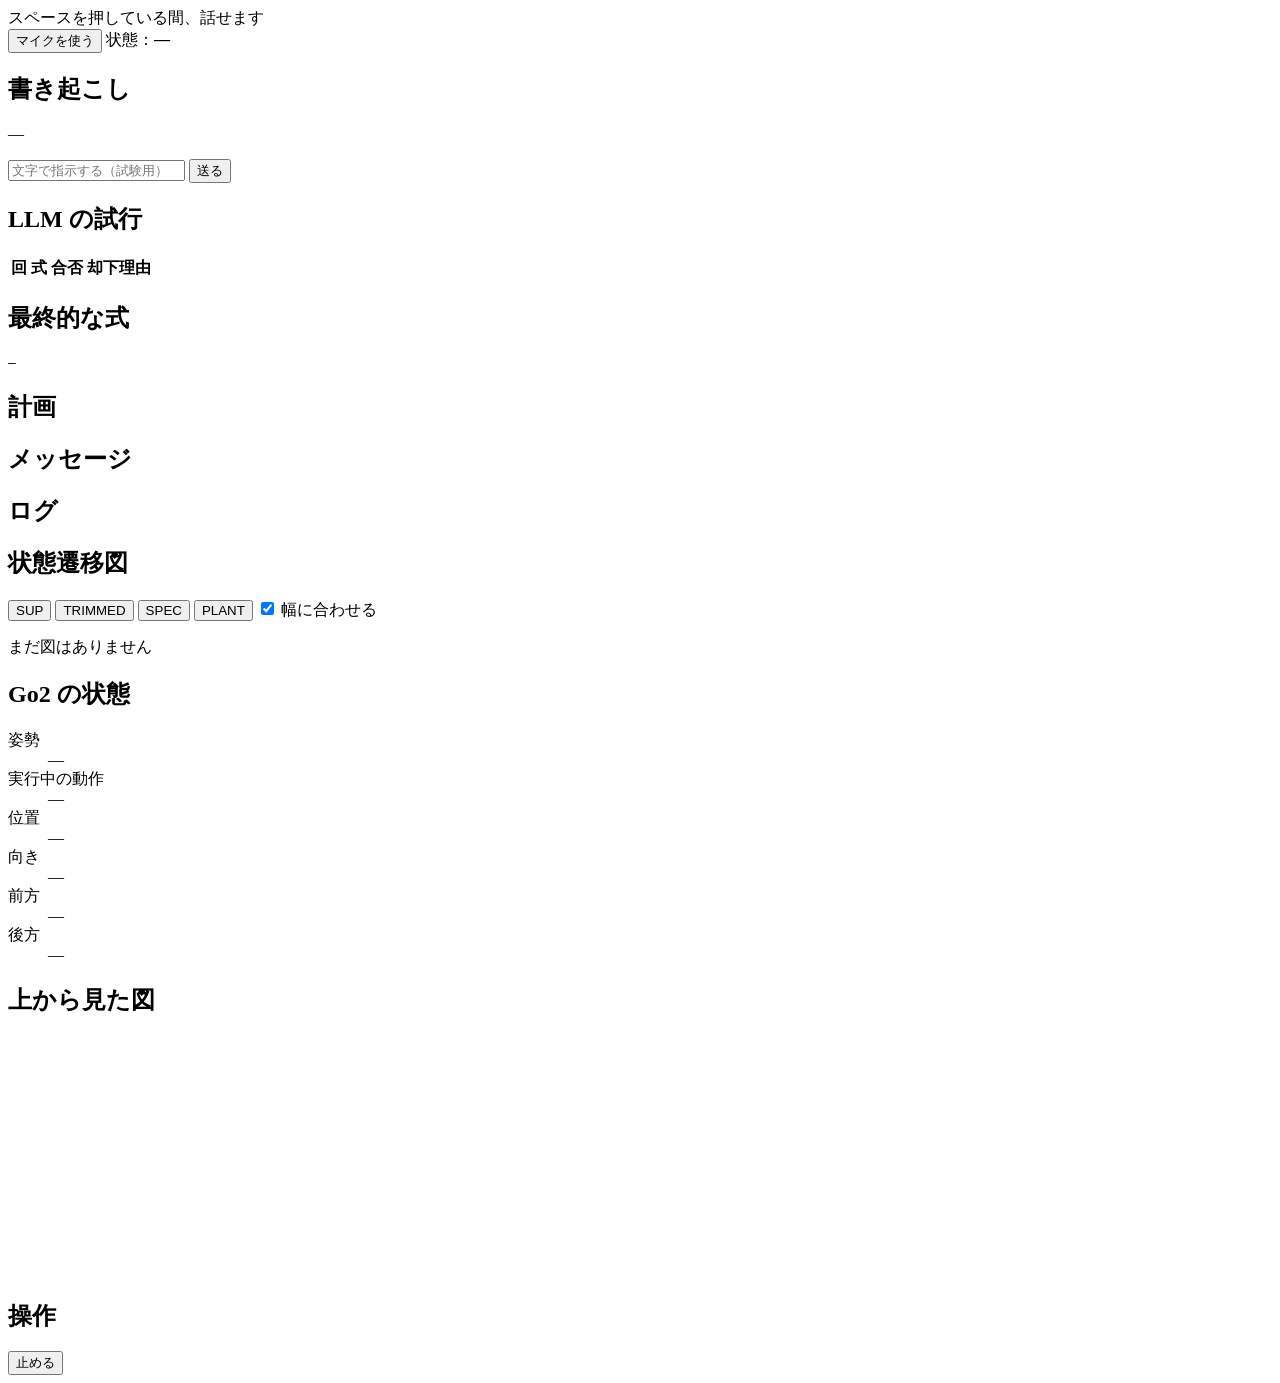
==== voice_ltl/static/index.html @ 2f59b000 "feat: add the Web server and operation page (push to talk, diagrams, Go2 view) - voice_ltl/server.py" ====
<!doctype html>
<html lang="ja">
<head>
  <meta charset="utf-8">
  <meta name="viewport" content="width=device-width, initial-scale=1">
  <title>Go2 声で指示</title>
  <link rel="icon" href="data:,">
  <link rel="stylesheet" href="/static/style.css">
</head>
<body>
  <header id="talk" class="talk">
    <div id="talk-label" class="talk-label">スペースを押している間、話せます</div>
    <div class="talk-sub">
      <button id="mic" type="button">マイクを使う</button>
      <span>状態：<b id="status">—</b></span>
      <span id="hint" class="hint" role="status"></span>
    </div>
  </header>

  <main class="columns">
    <section class="left">
      <div class="card">
        <h2>書き起こし</h2>
        <p id="transcript" class="transcript">—</p>
        <form id="text-form" class="text-form">
          <input id="text-input" type="text" autocomplete="off" placeholder="文字で指示する（試験用）">
          <button type="submit">送る</button>
        </form>
      </div>
      <div class="card">
        <h2>LLM の試行</h2>
        <table class="attempts">
          <thead><tr><th>回</th><th>式</th><th>合否</th><th>却下理由</th></tr></thead>
          <tbody id="attempts"></tbody>
        </table>
      </div>
      <div class="card">
        <h2>最終的な式</h2>
        <code id="formula" class="formula">—</code>
      </div>
      <div class="card">
        <h2>計画</h2>
        <ol id="plan" class="plan"></ol>
      </div>
      <div class="card">
        <h2>メッセージ</h2>
        <p id="message" class="message"></p>
      </div>
      <div class="card">
        <h2>ログ</h2>
        <pre id="log" class="log"></pre>
      </div>
    </section>

    <section class="right card">
      <h2>状態遷移図</h2>
      <div class="tabs" role="tablist">
        <button type="button" role="tab" data-name="SUP" aria-selected="true">SUP</button>
        <button type="button" role="tab" data-name="TRIMMED" aria-selected="false">TRIMMED</button>
        <button type="button" role="tab" data-name="SPEC" aria-selected="false">SPEC</button>
        <button type="button" role="tab" data-name="PLANT" aria-selected="false">PLANT</button>
        <label class="fit"><input id="fit" type="checkbox" checked> 幅に合わせる</label>
      </div>
      <div id="diagram-box" class="diagram-box fit">
        <img id="diagram" alt="状態遷移図" hidden>
        <p id="diagram-empty" class="diagram-empty">まだ図はありません</p>
      </div>
    </section>
  </main>

  <footer class="bottom">
    <div class="card">
      <h2>Go2 の状態</h2>
      <dl class="go2">
        <dt>姿勢</dt><dd id="posture">—</dd>
        <dt>実行中の動作</dt><dd id="current">—</dd>
        <dt>位置</dt><dd id="position">—</dd>
        <dt>向き</dt><dd id="heading">—</dd>
        <dt>前方</dt><dd id="front">—</dd>
        <dt>後方</dt><dd id="back">—</dd>
      </dl>
    </div>
    <div class="card">
      <h2>上から見た図</h2>
      <canvas id="map" class="map" width="320" height="240"></canvas>
    </div>
    <div class="card controls">
      <h2>操作</h2>
      <button id="box-front" type="button" class="sim-only" hidden>前に箱を置く</button>
      <button id="box-back" type="button" class="sim-only" hidden>後ろに箱を置く</button>
      <button id="box-clear" type="button" class="sim-only" hidden>箱を全部どける</button>
      <button id="stop" type="button" class="stop">止める</button>
    </div>
  </footer>

  <script src="/static/app.js"></script>
</body>
</html>
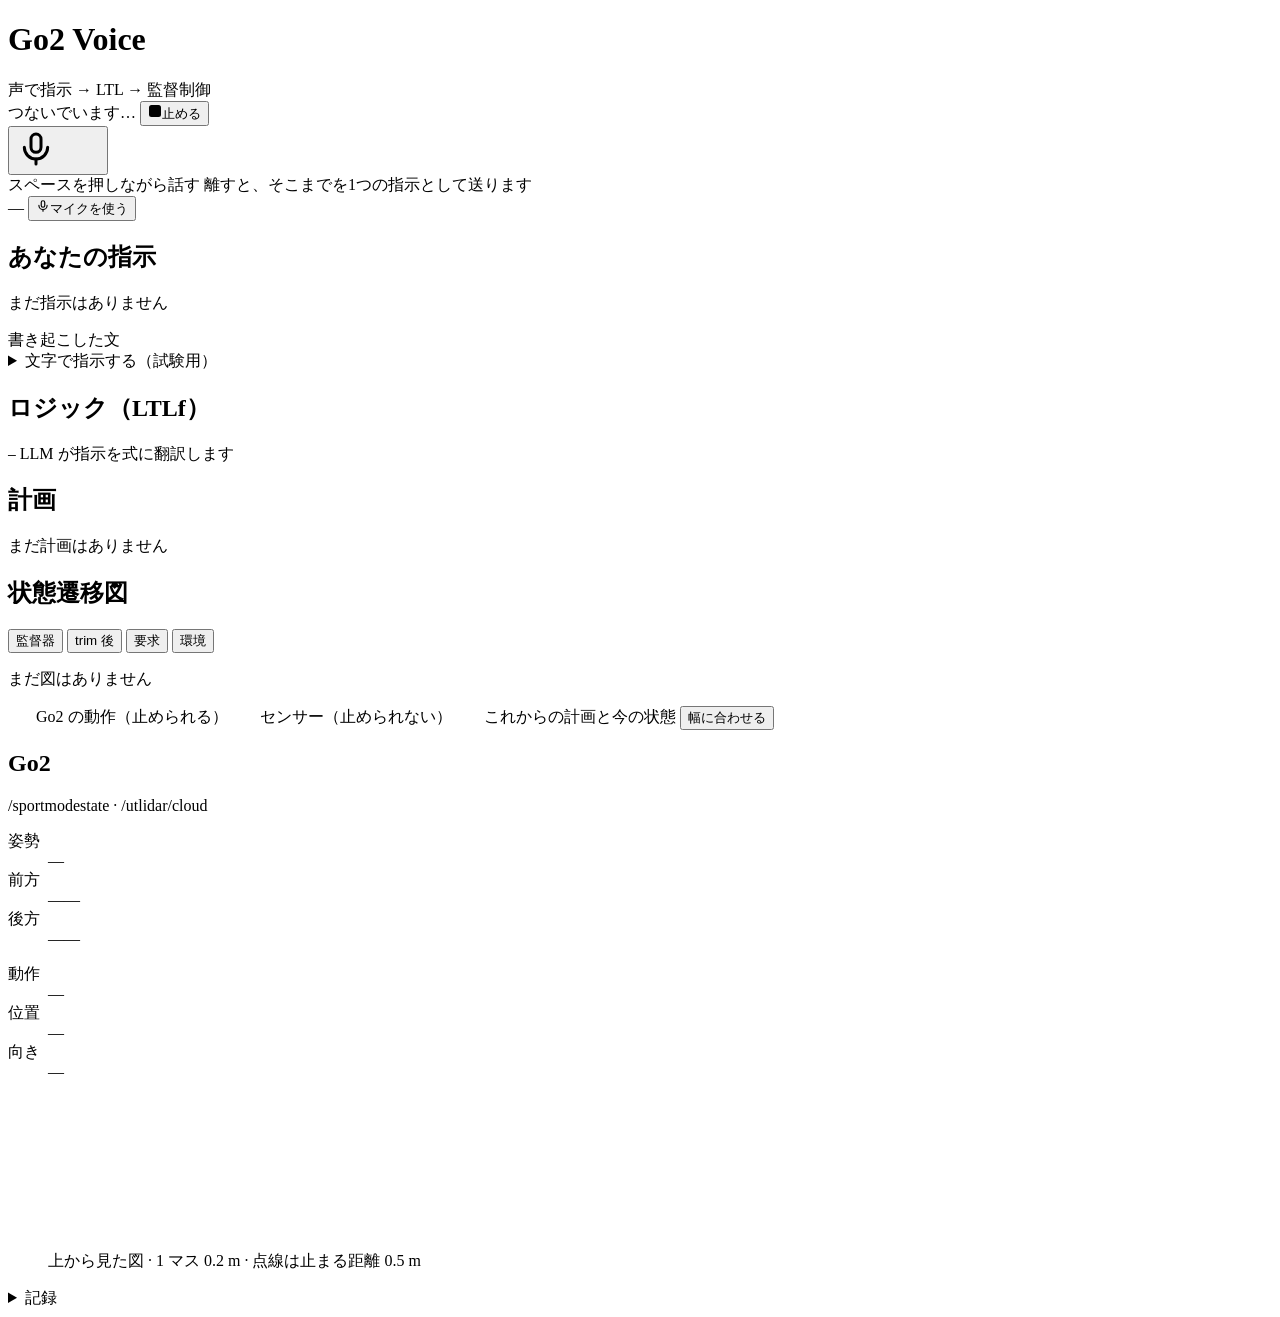
==== commit 2f9b3182: "feat: rebuild the operation page after the Claude Design canvas index.html, style.css and app.js fol" ====
--- a/voice_ltl/static/index.html
+++ b/voice_ltl/static/index.html
@@ -3,95 +3,172 @@
 <head>
   <meta charset="utf-8">
   <meta name="viewport" content="width=device-width, initial-scale=1">
-  <title>Go2 声で指示</title>
+  <meta name="color-scheme" content="light dark">
+  <title>Go2 Voice</title>
   <link rel="icon" href="data:,">
+  <!-- Optional web fonts, loaded without holding up the page; offline the system fonts of the
+       stack in style.css are used. -->
+  <link rel="preconnect" href="https://fonts.googleapis.com">
+  <link rel="preconnect" href="https://fonts.gstatic.com" crossorigin>
+  <link rel="stylesheet" href="https://fonts.googleapis.com/css2?family=Noto+Sans+JP:wght@400;500;600;700&amp;family=JetBrains+Mono:wght@400;500&amp;display=swap" media="print" onload="this.media='all'">
   <link rel="stylesheet" href="/static/style.css">
 </head>
 <body>
-  <header id="talk" class="talk">
-    <div id="talk-label" class="talk-label">スペースを押している間、話せます</div>
-    <div class="talk-sub">
-      <button id="mic" type="button">マイクを使う</button>
-      <span>状態：<b id="status">—</b></span>
-      <span id="hint" class="hint" role="status"></span>
+  <!-- The design: docs/reference/ui-design (Main, TalkStates, Messages). -->
+  <header class="topbar">
+    <div class="topbar-inner">
+      <div class="brand">
+        <h1 class="brand-name">Go2 Voice</h1>
+        <span class="brand-sub">声で指示 → LTL → 監督制御</span>
+      </div>
+      <div class="topbar-right">
+        <span id="link" class="pill link" data-tone="off">
+          <span class="dot" aria-hidden="true"></span><span id="link-text">つないでいます…</span>
+        </span>
+        <button id="stop" type="button" class="stop-button">
+          <svg width="14" height="14" viewBox="0 0 14 14" aria-hidden="true"><rect x="1" y="1" width="12" height="12" rx="2.5" fill="currentColor"/></svg>止める
+        </button>
+      </div>
     </div>
   </header>
 
-  <main class="columns">
-    <section class="left">
-      <div class="card">
-        <h2>書き起こし</h2>
-        <p id="transcript" class="transcript">—</p>
-        <form id="text-form" class="text-form">
-          <input id="text-input" type="text" autocomplete="off" placeholder="文字で指示する（試験用）">
-          <button type="submit">送る</button>
-        </form>
+  <main class="page">
+    <section id="talk" class="talk" data-state="idle" aria-label="話す">
+      <div class="talk-button-wrap">
+        <span class="talk-ring" aria-hidden="true"></span>
+        <button id="talk-button" type="button" class="talk-button" aria-label="押している間、話せます">
+          <svg class="talk-mic" width="40" height="40" viewBox="0 0 24 24" fill="none" stroke="currentColor" stroke-width="1.8" stroke-linecap="round" stroke-linejoin="round" aria-hidden="true"><rect x="9" y="3" width="6" height="11" rx="3"/><path d="M5 11a7 7 0 0 0 14 0"/><path d="M12 18v3"/></svg>
+          <span class="talk-bars" aria-hidden="true"><span></span><span></span><span></span><span></span></span>
+          <svg class="talk-spin" width="40" height="40" viewBox="0 0 40 40" aria-hidden="true"><circle cx="20" cy="20" r="16" fill="none" stroke="var(--spin-track)" stroke-width="3"/><path d="M20 4 A16 16 0 0 1 36 20" fill="none" stroke="var(--accent)" stroke-width="3" stroke-linecap="round"/></svg>
+        </button>
       </div>
-      <div class="card">
-        <h2>LLM の試行</h2>
-        <table class="attempts">
-          <thead><tr><th>回</th><th>式</th><th>合否</th><th>却下理由</th></tr></thead>
-          <tbody id="attempts"></tbody>
-        </table>
+      <div class="talk-text">
+        <span id="talk-title" class="talk-title">スペースを押しながら話す</span>
+        <span id="talk-sub" class="talk-sub">離すと、そこまでを1つの指示として送ります</span>
+        <ol id="steps" class="steps" aria-label="今の段階" hidden>
+          <li data-step="transcribe"><svg class="check" width="12" height="12" viewBox="0 0 14 14" fill="none" stroke="currentColor" stroke-width="2" stroke-linecap="round" stroke-linejoin="round" aria-hidden="true"><path d="M2.5 7.5l3 3 6-7"/></svg>書き起こし</li>
+          <li data-step="translate"><svg class="check" width="12" height="12" viewBox="0 0 14 14" fill="none" stroke="currentColor" stroke-width="2" stroke-linecap="round" stroke-linejoin="round" aria-hidden="true"><path d="M2.5 7.5l3 3 6-7"/></svg>ロジックに翻訳</li>
+          <li data-step="synthesize"><svg class="check" width="12" height="12" viewBox="0 0 14 14" fill="none" stroke="currentColor" stroke-width="2" stroke-linecap="round" stroke-linejoin="round" aria-hidden="true"><path d="M2.5 7.5l3 3 6-7"/></svg>監督器を合成</li>
+        </ol>
       </div>
-      <div class="card">
-        <h2>最終的な式</h2>
-        <code id="formula" class="formula">—</code>
+      <div class="talk-meta">
+        <span id="status" class="pill status" data-tone="neutral">
+          <span class="dot" aria-hidden="true"></span><span id="status-text">—</span>
+        </span>
+        <button id="mic" type="button" class="mic-button">
+          <svg width="14" height="14" viewBox="0 0 24 24" fill="none" stroke="currentColor" stroke-width="2" stroke-linecap="round" stroke-linejoin="round" aria-hidden="true"><rect x="9" y="3" width="6" height="11" rx="3"/><path d="M5 11a7 7 0 0 0 14 0"/><path d="M12 18v3"/></svg><span id="mic-text">マイクを使う</span>
+        </button>
       </div>
-      <div class="card">
-        <h2>計画</h2>
-        <ol id="plan" class="plan"></ol>
-      </div>
-      <div class="card">
-        <h2>メッセージ</h2>
-        <p id="message" class="message"></p>
-      </div>
-      <div class="card">
-        <h2>ログ</h2>
-        <pre id="log" class="log"></pre>
-      </div>
+      <span id="hint" class="hint" role="status"></span>
     </section>
 
-    <section class="right card">
-      <h2>状態遷移図</h2>
-      <div class="tabs" role="tablist">
-        <button type="button" role="tab" data-name="SUP" aria-selected="true">SUP</button>
-        <button type="button" role="tab" data-name="TRIMMED" aria-selected="false">TRIMMED</button>
-        <button type="button" role="tab" data-name="SPEC" aria-selected="false">SPEC</button>
-        <button type="button" role="tab" data-name="PLANT" aria-selected="false">PLANT</button>
-        <label class="fit"><input id="fit" type="checkbox" checked> 幅に合わせる</label>
+    <div class="notices">
+      <div id="notice-status" role="status"></div>
+      <div id="notice-alert" role="alert"></div>
+    </div>
+
+    <section class="pair" aria-label="指示と式">
+      <article class="card">
+        <h2 class="label">あなたの指示</h2>
+        <p id="transcript" class="transcript" data-empty="true">まだ指示はありません</p>
+        <span class="caption">書き起こした文</span>
+        <details class="text-entry">
+          <summary>文字で指示する（試験用）</summary>
+          <form id="text-form" class="text-form">
+            <label class="visually-hidden" for="text-input">指示の文</label>
+            <input id="text-input" type="text" autocomplete="off" placeholder="例：立って挨拶して">
+            <button type="submit" class="button">送る</button>
+          </form>
+        </details>
+      </article>
+
+      <article class="card">
+        <div class="card-head">
+          <h2 class="label">ロジック（LTLf）</h2>
+          <span id="verdict" class="verdict" data-tone="ok" hidden></span>
+        </div>
+        <code id="formula" class="formula">—</code>
+        <span id="formula-caption" class="caption">LLM が指示を式に翻訳します</span>
+        <details id="attempts-box" class="attempts" hidden>
+          <summary>LLM の試行<span id="attempts-count" class="summary-meta"></span></summary>
+          <ol id="attempts" class="attempt-list"></ol>
+        </details>
+      </article>
+    </section>
+
+    <section class="card plan-card" aria-labelledby="plan-label">
+      <div class="card-head">
+        <h2 id="plan-label" class="label">計画</h2>
+        <span id="plan-meta" class="meta"></span>
       </div>
-      <div id="diagram-box" class="diagram-box fit">
-        <img id="diagram" alt="状態遷移図" hidden>
-        <p id="diagram-empty" class="diagram-empty">まだ図はありません</p>
-      </div>
+      <ol id="plan" class="plan"></ol>
+      <p id="plan-empty" class="empty-text">まだ計画はありません</p>
     </section>
+
+    <section class="duo" aria-label="状態遷移図と Go2">
+      <article class="card diagram-card">
+        <div class="card-head">
+          <h2 class="label">状態遷移図</h2>
+          <div class="segmented" role="tablist" aria-label="図の種類">
+            <button id="tab-SUP" type="button" role="tab" data-name="SUP" aria-selected="true" aria-controls="diagram-panel">監督器</button>
+            <button id="tab-TRIMMED" type="button" role="tab" data-name="TRIMMED" aria-selected="false" aria-controls="diagram-panel" tabindex="-1">trim 後</button>
+            <button id="tab-SPEC" type="button" role="tab" data-name="SPEC" aria-selected="false" aria-controls="diagram-panel" tabindex="-1">要求</button>
+            <button id="tab-PLANT" type="button" role="tab" data-name="PLANT" aria-selected="false" aria-controls="diagram-panel" tabindex="-1">環境</button>
+          </div>
+        </div>
+        <div id="diagram-panel" class="diagram-box" role="tabpanel" aria-labelledby="tab-SUP" tabindex="0">
+          <img id="diagram" alt="" hidden>
+          <p id="diagram-empty" class="diagram-empty">まだ図はありません</p>
+        </div>
+        <div class="legend">
+          <span class="legend-item"><svg width="28" height="8" viewBox="0 0 28 8" aria-hidden="true"><path d="M2 4 H26" stroke="var(--edge)" stroke-width="2" stroke-linecap="round"/></svg>Go2 の動作（止められる）</span>
+          <span class="legend-item"><svg width="28" height="8" viewBox="0 0 28 8" aria-hidden="true"><path d="M2 4 H26" stroke="var(--edge)" stroke-width="2" stroke-linecap="round" stroke-dasharray="5 5"/></svg>センサー（止められない）</span>
+          <span class="legend-item"><svg width="28" height="8" viewBox="0 0 28 8" aria-hidden="true"><path d="M2 4 H26" stroke="var(--diagram-plan)" stroke-width="3" stroke-linecap="round"/></svg>これからの計画と今の状態</span>
+          <button id="fit" type="button" class="toggle" aria-pressed="false">幅に合わせる</button>
+        </div>
+      </article>
+
+      <article class="card go2-card" aria-labelledby="go2-label">
+        <div class="card-head">
+          <h2 id="go2-label" class="label">Go2</h2>
+          <span class="meta">/sportmodestate · /utlidar/cloud</span>
+        </div>
+        <dl class="tiles">
+          <div class="tile">
+            <dt>姿勢</dt>
+            <dd><span id="posture" class="tile-value">—</span></dd>
+          </div>
+          <div class="tile">
+            <dt>前方</dt>
+            <dd><span id="front-dist" class="tile-value">—</span><span id="front" class="judge" data-tone="off">—</span></dd>
+          </div>
+          <div class="tile">
+            <dt>後方</dt>
+            <dd><span id="back-dist" class="tile-value">—</span><span id="back" class="judge" data-tone="off">—</span></dd>
+          </div>
+        </dl>
+        <dl class="facts">
+          <div><dt>動作</dt><dd id="current">—</dd></div>
+          <div><dt>位置</dt><dd id="position">—</dd></div>
+          <div><dt>向き</dt><dd id="heading">—</dd></div>
+        </dl>
+        <figure class="map-figure">
+          <div class="map-box"><canvas id="map" class="map" role="img" aria-label="上から見た図"></canvas></div>
+          <figcaption>上から見た図 · 1 マス 0.2 m · 点線は止まる距離 0.5 m</figcaption>
+        </figure>
+        <div id="box-buttons" class="box-buttons" hidden>
+          <button id="box-front" type="button" class="button">前に箱を置く</button>
+          <button id="box-back" type="button" class="button">後ろに箱を置く</button>
+          <button id="box-clear" type="button" class="button quiet">箱を全部どける</button>
+        </div>
+      </article>
+    </section>
+
+    <details class="card log-card">
+      <summary>記録</summary>
+      <ol id="log" class="log"></ol>
+    </details>
   </main>
-
-  <footer class="bottom">
-    <div class="card">
-      <h2>Go2 の状態</h2>
-      <dl class="go2">
-        <dt>姿勢</dt><dd id="posture">—</dd>
-        <dt>実行中の動作</dt><dd id="current">—</dd>
-        <dt>位置</dt><dd id="position">—</dd>
-        <dt>向き</dt><dd id="heading">—</dd>
-        <dt>前方</dt><dd id="front">—</dd>
-        <dt>後方</dt><dd id="back">—</dd>
-      </dl>
-    </div>
-    <div class="card">
-      <h2>上から見た図</h2>
-      <canvas id="map" class="map" width="320" height="240"></canvas>
-    </div>
-    <div class="card controls">
-      <h2>操作</h2>
-      <button id="box-front" type="button" class="sim-only" hidden>前に箱を置く</button>
-      <button id="box-back" type="button" class="sim-only" hidden>後ろに箱を置く</button>
-      <button id="box-clear" type="button" class="sim-only" hidden>箱を全部どける</button>
-      <button id="stop" type="button" class="stop">止める</button>
-    </div>
-  </footer>
 
   <script src="/static/app.js"></script>
 </body>
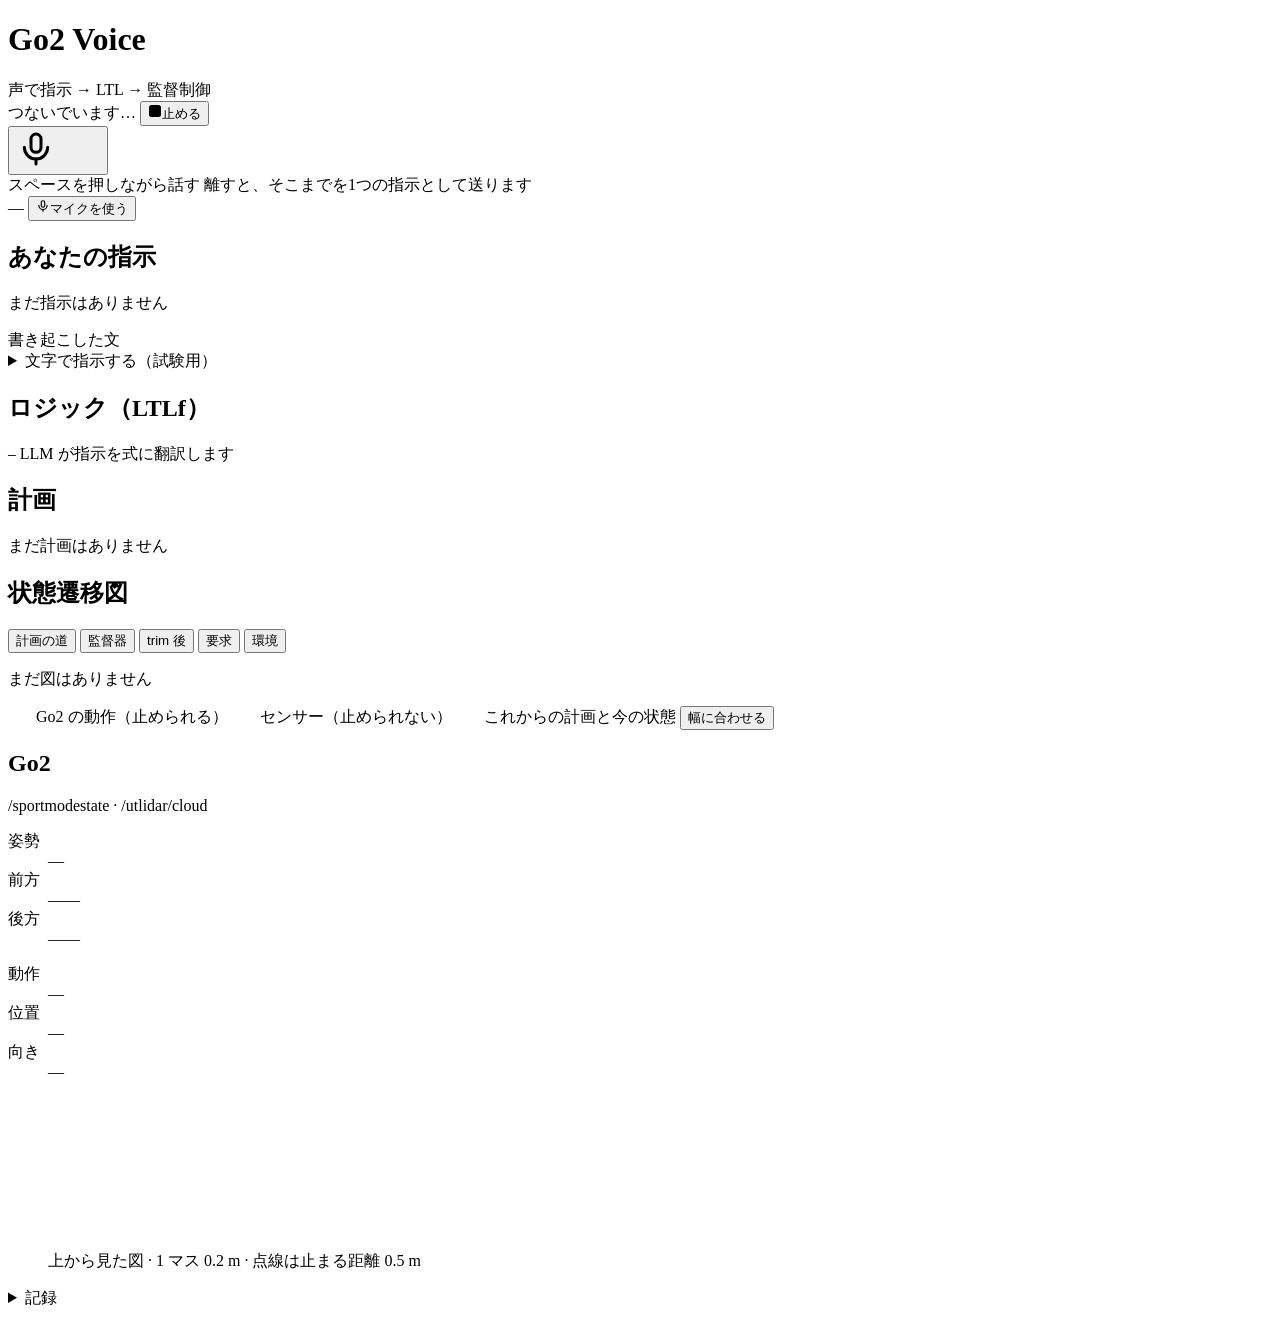
==== commit c49f16dc: "feat: structured snapshot for the page, log in words, FOCUS tab, posture tolerance Session.snapshot(" ====
--- a/voice_ltl/static/index.html
+++ b/voice_ltl/static/index.html
@@ -71,7 +71,7 @@
       <article class="card">
         <h2 class="label">あなたの指示</h2>
         <p id="transcript" class="transcript" data-empty="true">まだ指示はありません</p>
-        <span class="caption">書き起こした文</span>
+        <span id="transcript-caption" class="caption">書き起こした文</span>
         <details class="text-entry">
           <summary>文字で指示する（試験用）</summary>
           <form id="text-form" class="text-form">
@@ -110,13 +110,14 @@
         <div class="card-head">
           <h2 class="label">状態遷移図</h2>
           <div class="segmented" role="tablist" aria-label="図の種類">
-            <button id="tab-SUP" type="button" role="tab" data-name="SUP" aria-selected="true" aria-controls="diagram-panel">監督器</button>
+            <button id="tab-FOCUS" type="button" role="tab" data-name="FOCUS" aria-selected="true" aria-controls="diagram-panel">計画の道</button>
+            <button id="tab-SUP" type="button" role="tab" data-name="SUP" aria-selected="false" aria-controls="diagram-panel" tabindex="-1">監督器</button>
             <button id="tab-TRIMMED" type="button" role="tab" data-name="TRIMMED" aria-selected="false" aria-controls="diagram-panel" tabindex="-1">trim 後</button>
             <button id="tab-SPEC" type="button" role="tab" data-name="SPEC" aria-selected="false" aria-controls="diagram-panel" tabindex="-1">要求</button>
             <button id="tab-PLANT" type="button" role="tab" data-name="PLANT" aria-selected="false" aria-controls="diagram-panel" tabindex="-1">環境</button>
           </div>
         </div>
-        <div id="diagram-panel" class="diagram-box" role="tabpanel" aria-labelledby="tab-SUP" tabindex="0">
+        <div id="diagram-panel" class="diagram-box" role="tabpanel" aria-labelledby="tab-FOCUS" tabindex="0">
           <img id="diagram" alt="" hidden>
           <p id="diagram-empty" class="diagram-empty">まだ図はありません</p>
         </div>
@@ -167,6 +168,10 @@
     <details class="card log-card">
       <summary>記録</summary>
       <ol id="log" class="log"></ol>
+      <details class="debug-log">
+        <summary>詳しく<span class="summary-meta"> · イベント名と実行器の報告</span></summary>
+        <ol id="debug-log" class="log"></ol>
+      </details>
     </details>
   </main>
 
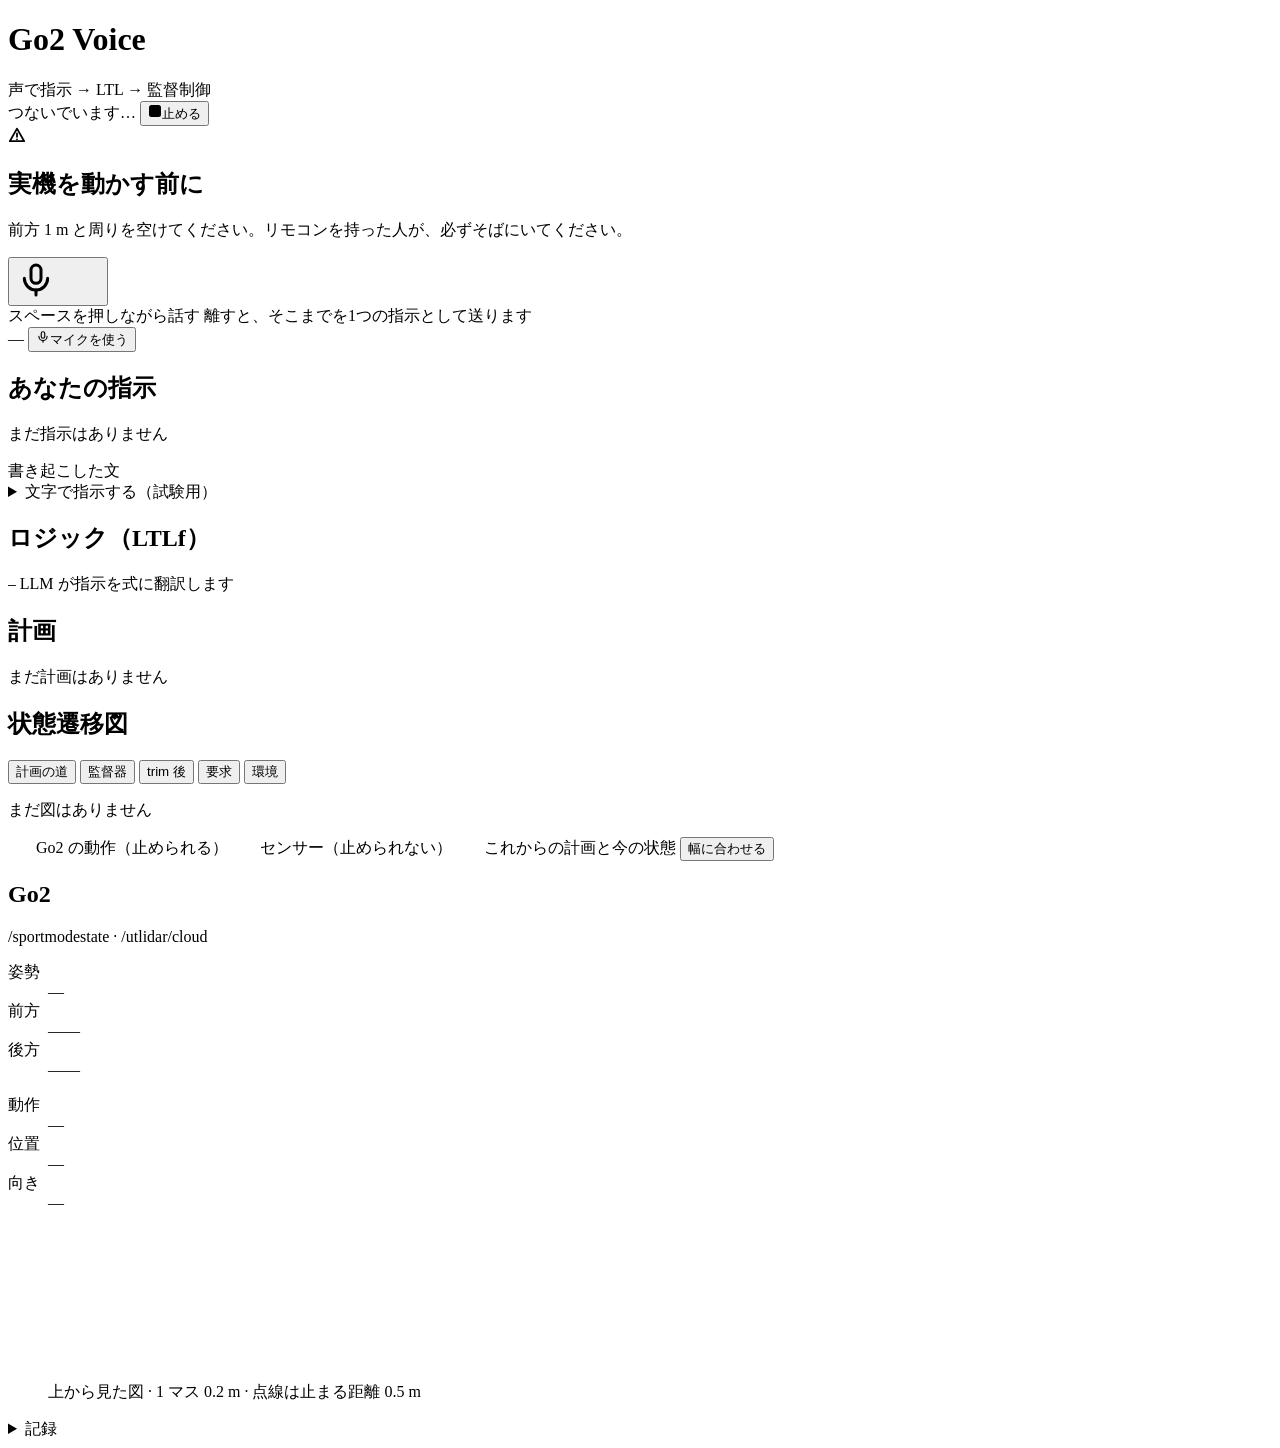
==== commit 3c576025: "Server and page: local-only requests, audio limit, safety caution, notice kinds - SEC-1/UI-4: LocalO" ====
--- a/voice_ltl/static/index.html
+++ b/voice_ltl/static/index.html
@@ -33,6 +33,17 @@
   </header>
 
   <main class="page">
+    <!-- Design §5: the README caution before motion. On a real Go2 it stays (it cannot be
+         closed); app.js hides it once the snapshot says the page drives a simulator, and shows
+         the small line #caution-sim instead. Shown until then: the safe side. -->
+    <aside id="caution" class="caution" aria-labelledby="caution-title">
+      <span class="caution-icon" aria-hidden="true"><svg width="18" height="18" viewBox="0 0 18 18" fill="none" stroke="currentColor" stroke-width="1.8" stroke-linecap="round" stroke-linejoin="round"><path d="M9 2.6l7.2 12.6H1.8z"/><path d="M9 7.4v3.4"/><path d="M9 13.3h.01"/></svg></span>
+      <div class="caution-text">
+        <h2 id="caution-title" class="caution-title">実機を動かす前に</h2>
+        <p class="caution-body">前方 1 m と周りを空けてください。リモコンを持った人が、必ずそばにいてください。</p>
+      </div>
+    </aside>
+
     <section id="talk" class="talk" data-state="idle" aria-label="話す">
       <div class="talk-button-wrap">
         <span class="talk-ring" aria-hidden="true"></span>
@@ -60,6 +71,7 @@
         </button>
       </div>
       <span id="hint" class="hint" role="status"></span>
+      <p id="caution-sim" class="caution-line" hidden>実機では、前方 1 m と周りを空け、リモコンを持った人がそばにいてください。</p>
     </section>
 
     <div class="notices">
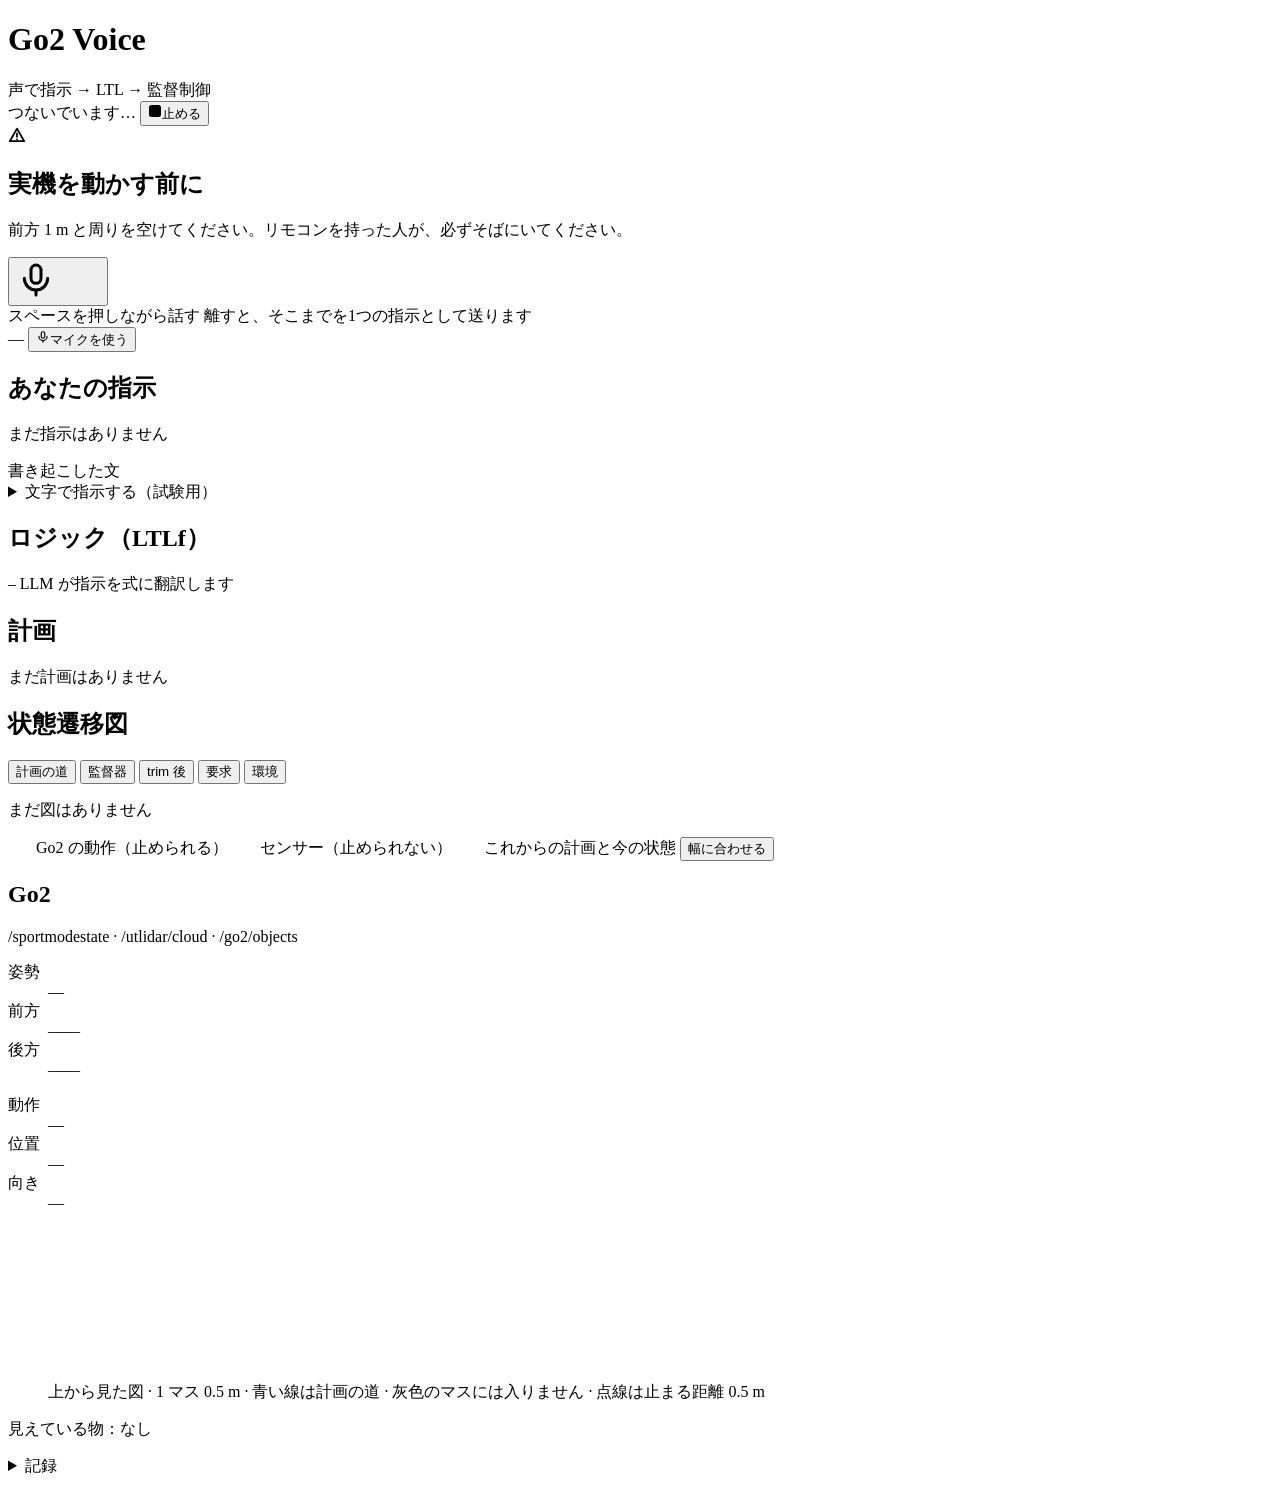
==== commit 7afc99b1: "feat: top view draws objects, 0.5 m cells, blocked cells and the plan; visible objects on the Go2 ca" ====
--- a/voice_ltl/static/index.html
+++ b/voice_ltl/static/index.html
@@ -101,6 +101,10 @@
         </div>
         <code id="formula" class="formula">—</code>
         <span id="formula-caption" class="caption">LLM が指示を式に翻訳します</span>
+        <div id="substitutions-box" class="substitutions-box" hidden>
+          <span class="label">こう受け取りました</span>
+          <ul id="substitutions" class="substitutions"></ul>
+        </div>
         <details id="attempts-box" class="attempts" hidden>
           <summary>LLM の試行<span id="attempts-count" class="summary-meta"></span></summary>
           <ol id="attempts" class="attempt-list"></ol>
@@ -144,7 +148,7 @@
       <article class="card go2-card" aria-labelledby="go2-label">
         <div class="card-head">
           <h2 id="go2-label" class="label">Go2</h2>
-          <span class="meta">/sportmodestate · /utlidar/cloud</span>
+          <span class="meta">/sportmodestate · /utlidar/cloud · /go2/objects</span>
         </div>
         <dl class="tiles">
           <div class="tile">
@@ -167,8 +171,9 @@
         </dl>
         <figure class="map-figure">
           <div class="map-box"><canvas id="map" class="map" role="img" aria-label="上から見た図"></canvas></div>
-          <figcaption>上から見た図 · 1 マス 0.2 m · 点線は止まる距離 0.5 m</figcaption>
+          <figcaption>上から見た図 · 1 マス 0.5 m · 青い線は計画の道 · 灰色のマスには入りません · 点線は止まる距離 0.5 m</figcaption>
         </figure>
+        <p id="objects-seen" class="objects-seen">見えている物：なし</p>
         <div id="box-buttons" class="box-buttons" hidden>
           <button id="box-front" type="button" class="button">前に箱を置く</button>
           <button id="box-back" type="button" class="button">後ろに箱を置く</button>
